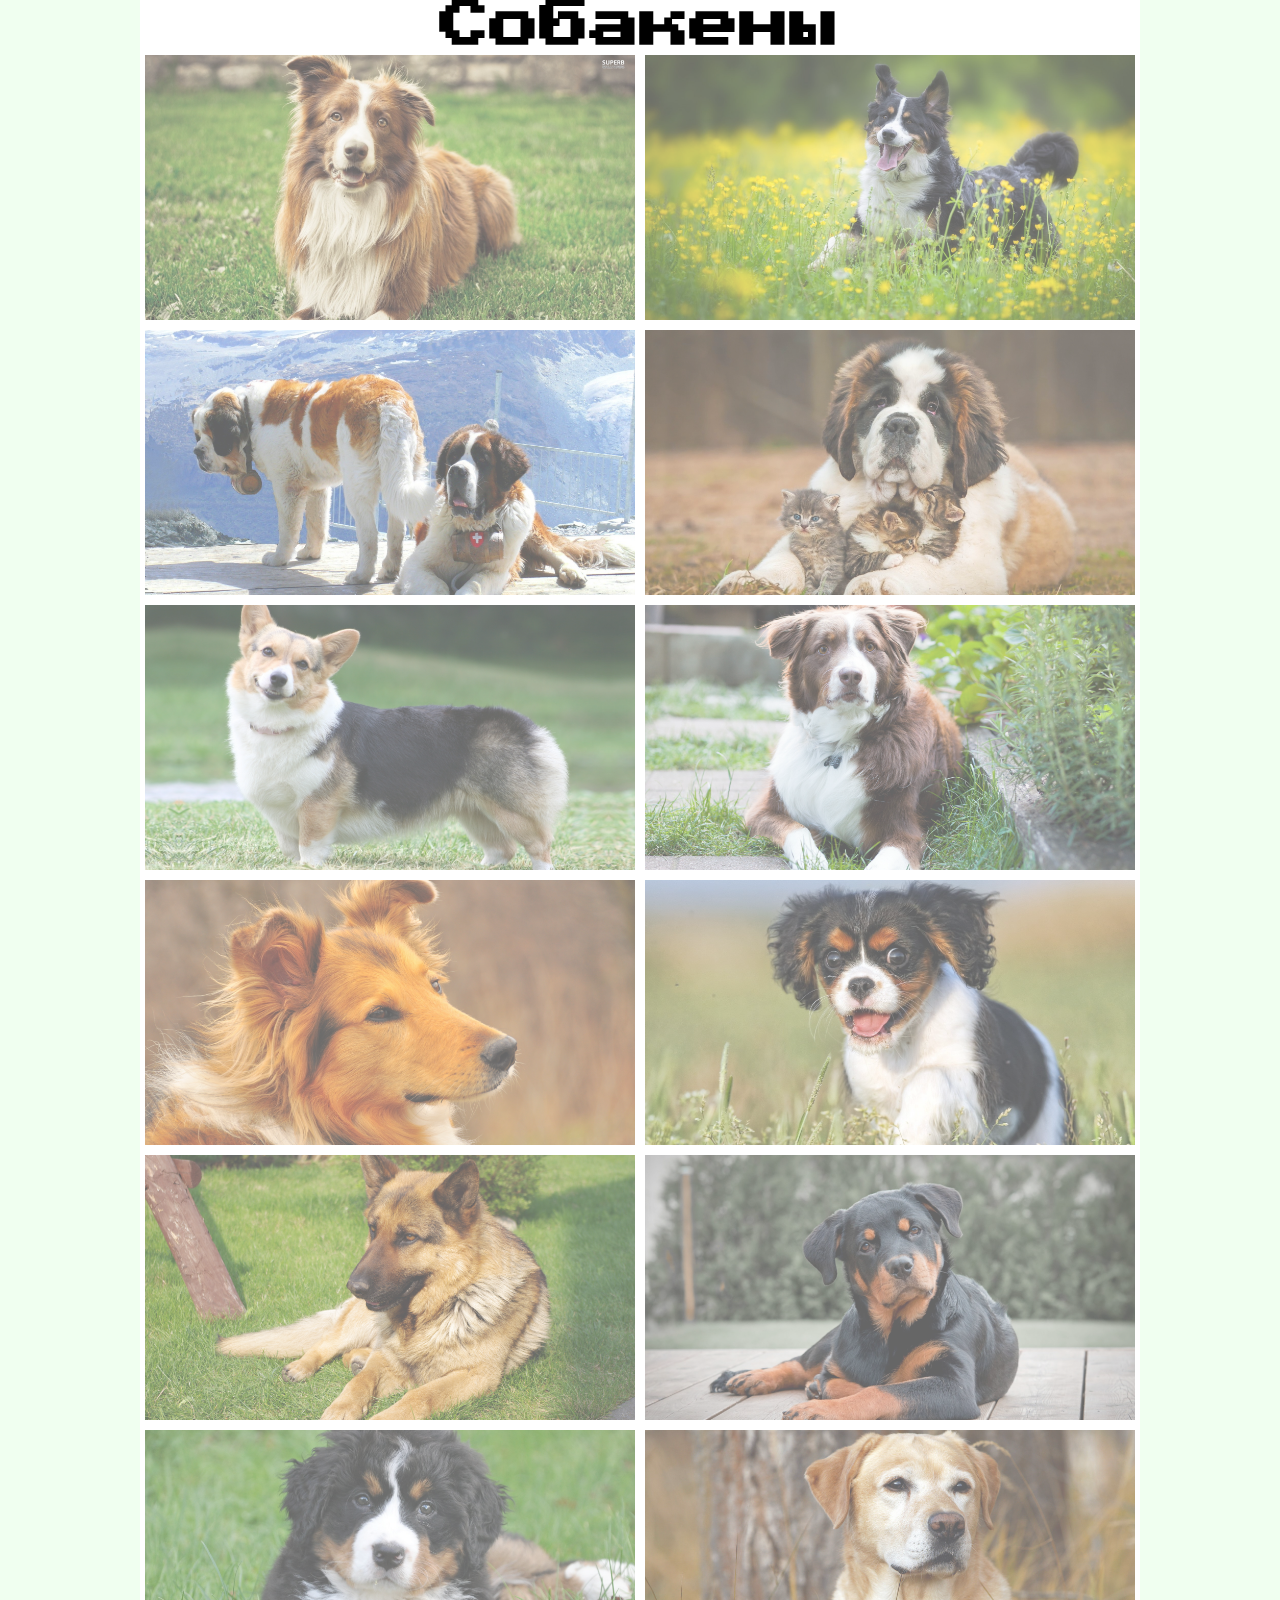
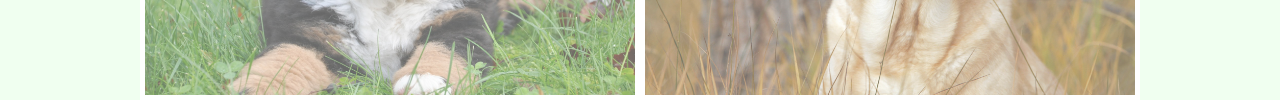
==== index.html @ 60b628cc "Add files via upload" ====
<!DOCTYPE html>
<html lang="en">
<head>
	<meta charset="UTF-8">
	<meta name="viewport" content="width=device-width, initial-scale=1.0">
	<title>Галерея</title>
	<link rel="stylesheet" href="css/main.css">
	<link rel="preconnect" href="https://fonts.googleapis.com">
	<link rel="preconnect" href="https://fonts.gstatic.com" crossorigin>
	<link href="https://fonts.googleapis.com/css2?family=Press+Start+2P&display=swap" rel="stylesheet">
</head>
<body>
	<main class="main">
		<h1 class="heading">Собакены</h1>
		<a class="img_link" href="img/1.jpg" target="_blank"><div class="item" style="background-image: url(img/1.jpg);"></div></a>
		<a class="img_link" href="img/2.jpg" target="_blank"><div class="item" style="background-image: url(img/2.jpg);"></div></a>
		<a class="img_link" href="img/3.jpg" target="_blank"><div class="item" style="background-image: url(img/3.jpg);"></div></a>
		<a class="img_link" href="img/4.jpg" target="_blank"><div class="item" style="background-image: url(img/4.jpg);"></div></a>
		<a class="img_link" href="img/5.jpg" target="_blank"><div class="item" style="background-image: url(img/5.jpg);"></div></a>
		<a class="img_link" href="img/6.jpg" target="_blank"><div class="item" style="background-image: url(img/6.jpg);"></div></a>
		<a class="img_link" href="img/7.jpg" target="_blank"><div class="item" style="background-image: url(img/7.jpg);"></div></a>
		<a class="img_link" href="img/8.jpg" target="_blank"><div class="item" style="background-image: url(img/8.jpg);"></div></a>
		<a class="img_link" href="img/9.jpg" target="_blank"><div class="item" style="background-image: url(img/9.jpg);"></div></a>
		<a class="img_link" href="img/10.jpg" target="_blank"><div class="item" style="background-image: url(img/10.jpg);"></div></a>
		<a class="img_link" href="img/11.jpg" target="_blank"><div class="item" style="background-image: url(img/11.jpg);"></div></a>
		<a class="img_link" href="img/12.jpg" target="_blank"><div class="item" style="background-image: url(img/12.jpg);"></div></a>
	</main>
</body>
</html>
---- css/main.css ----
@media all and (max-width:  768px){
	.item{
		max-width: initial;
		max-height: initial;
		width: 90vw;
		height: calc(90vw / 16 * 9);
	}
	.img_link{
		margin: 5px 0;
	}
}
@media all and (min-width: 1200px){
	.img_link:hover{
	opacity: 1;
	transform: scale(1.2) rotate(05deg);
	z-index: 10;
	box-shadow: 0 0 200px 30px rgba(100, 0, 0, 0.4);
	}
}
*{
	padding: 0;
	margin: 0;
	box-sizing: border-box;
}
body{
	background-color: #F0FFF0;
}
.main{
	background-color: #FFFFFF;
	display: flex;
	width: 95%;
	max-width: 1000px;
	margin: auto;
	box-shadow: 0 0 0 10px 1px rgba(0, 0, 0, 0.3);
	flex-wrap: wrap;
}
.item{
	max-width: 490px;
	max-height: 265px;
	height: calc(95vw / 2 / 16 * 9);
	width: calc(90vw - 10px);
	background-color: #E0FFFF;
	
	background-position: center;
	background-size: cover;
}
.heading{
	font-size: 50px;
	text-align: center;
	width: 100%;
	font-family: 'Press Start 2P', cursive;
}
.img_link{
	display: block;
	opacity: 0.6;
	transition: opacity 0.6s ease, transform 0.6s ease-in, box-shadow 0.3s ease-out;
	margin: 5px;
}
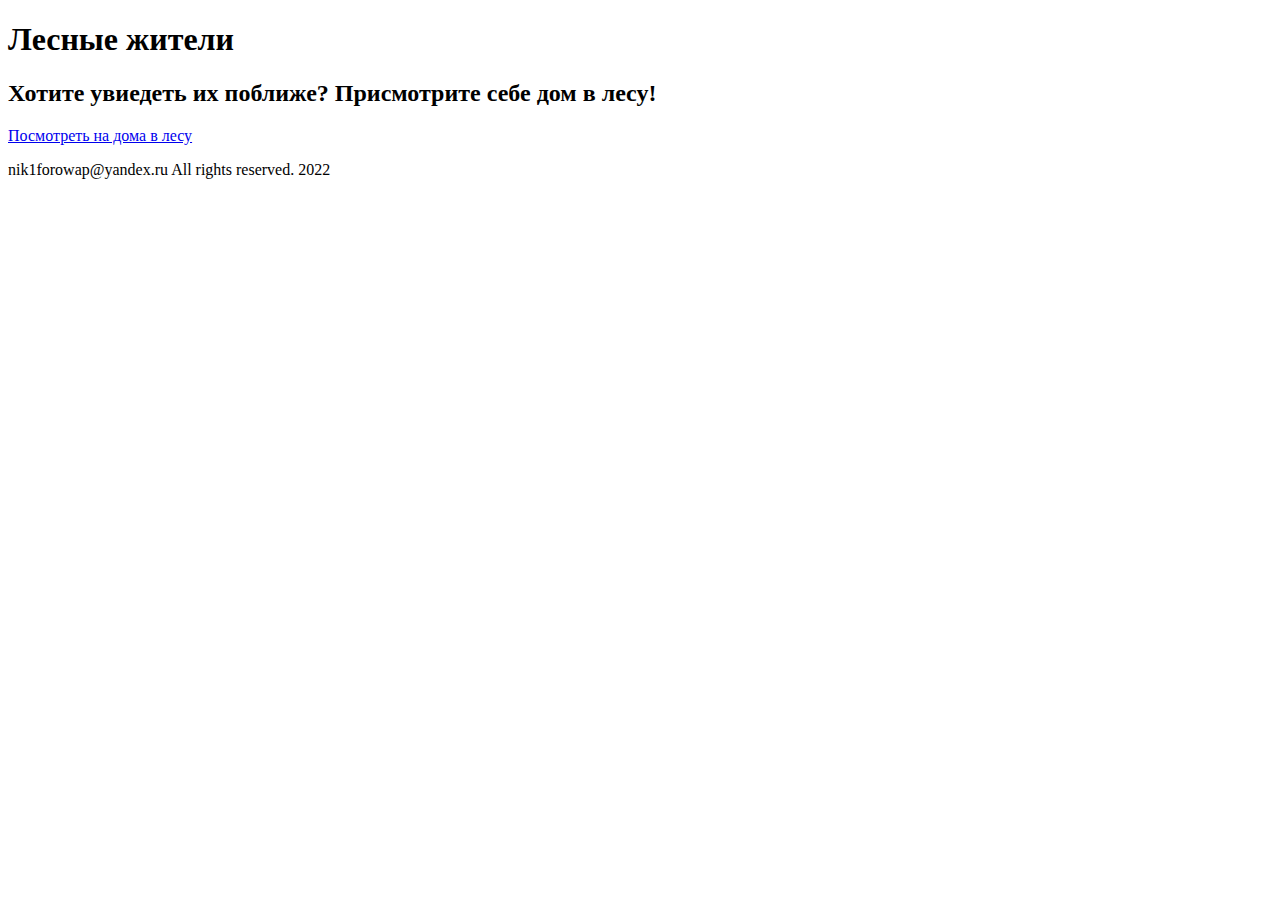
==== commit 3b09759a: "Update and rename index1.html to index.html" ====
--- a/index.html
+++ b/index.html
@@ -3,15 +3,16 @@
 <head>
 	<meta charset="UTF-8">
 	<meta name="viewport" content="width=device-width, initial-scale=1.0">
-	<title>Галерея</title>
+	<title>Галерея "Лесные животные"</title>
 	<link rel="stylesheet" href="css/main.css">
+	<link rel="stylesheet" href="css/media.css">
 	<link rel="preconnect" href="https://fonts.googleapis.com">
 	<link rel="preconnect" href="https://fonts.gstatic.com" crossorigin>
-	<link href="https://fonts.googleapis.com/css2?family=Press+Start+2P&display=swap" rel="stylesheet">
+	<link href="https://fonts.googleapis.com/css2?family=Amatic+SC:wght@400;700&display=swap" rel="stylesheet">
 </head>
 <body>
 	<main class="main">
-		<h1 class="heading">Собакены</h1>
+		<h1 class="heading">Лесные жители</h1>
 		<a class="img_link" href="img/1.jpg" target="_blank"><div class="item" style="background-image: url(img/1.jpg);"></div></a>
 		<a class="img_link" href="img/2.jpg" target="_blank"><div class="item" style="background-image: url(img/2.jpg);"></div></a>
 		<a class="img_link" href="img/3.jpg" target="_blank"><div class="item" style="background-image: url(img/3.jpg);"></div></a>
@@ -24,6 +25,17 @@
 		<a class="img_link" href="img/10.jpg" target="_blank"><div class="item" style="background-image: url(img/10.jpg);"></div></a>
 		<a class="img_link" href="img/11.jpg" target="_blank"><div class="item" style="background-image: url(img/11.jpg);"></div></a>
 		<a class="img_link" href="img/12.jpg" target="_blank"><div class="item" style="background-image: url(img/12.jpg);"></div></a>
+		<div class="element">
+			<div class="text-question">
+				<h2 class="text_qustion">Хотите увиедеть их поближе? Присмотрите себе дом в лесу!</h2>
+			</div>
+			<div class="element-btn">
+				<a href="index2.html" class="btn">Посмотреть на дома в лесу</a>
+			</div>
+		</div>
 	</main>
+	<footer>
+		<p class="footer">nik1forowap@yandex.ru All rights reserved. 2022</p>
+	</footer>
 </body>
-</html>+</html>
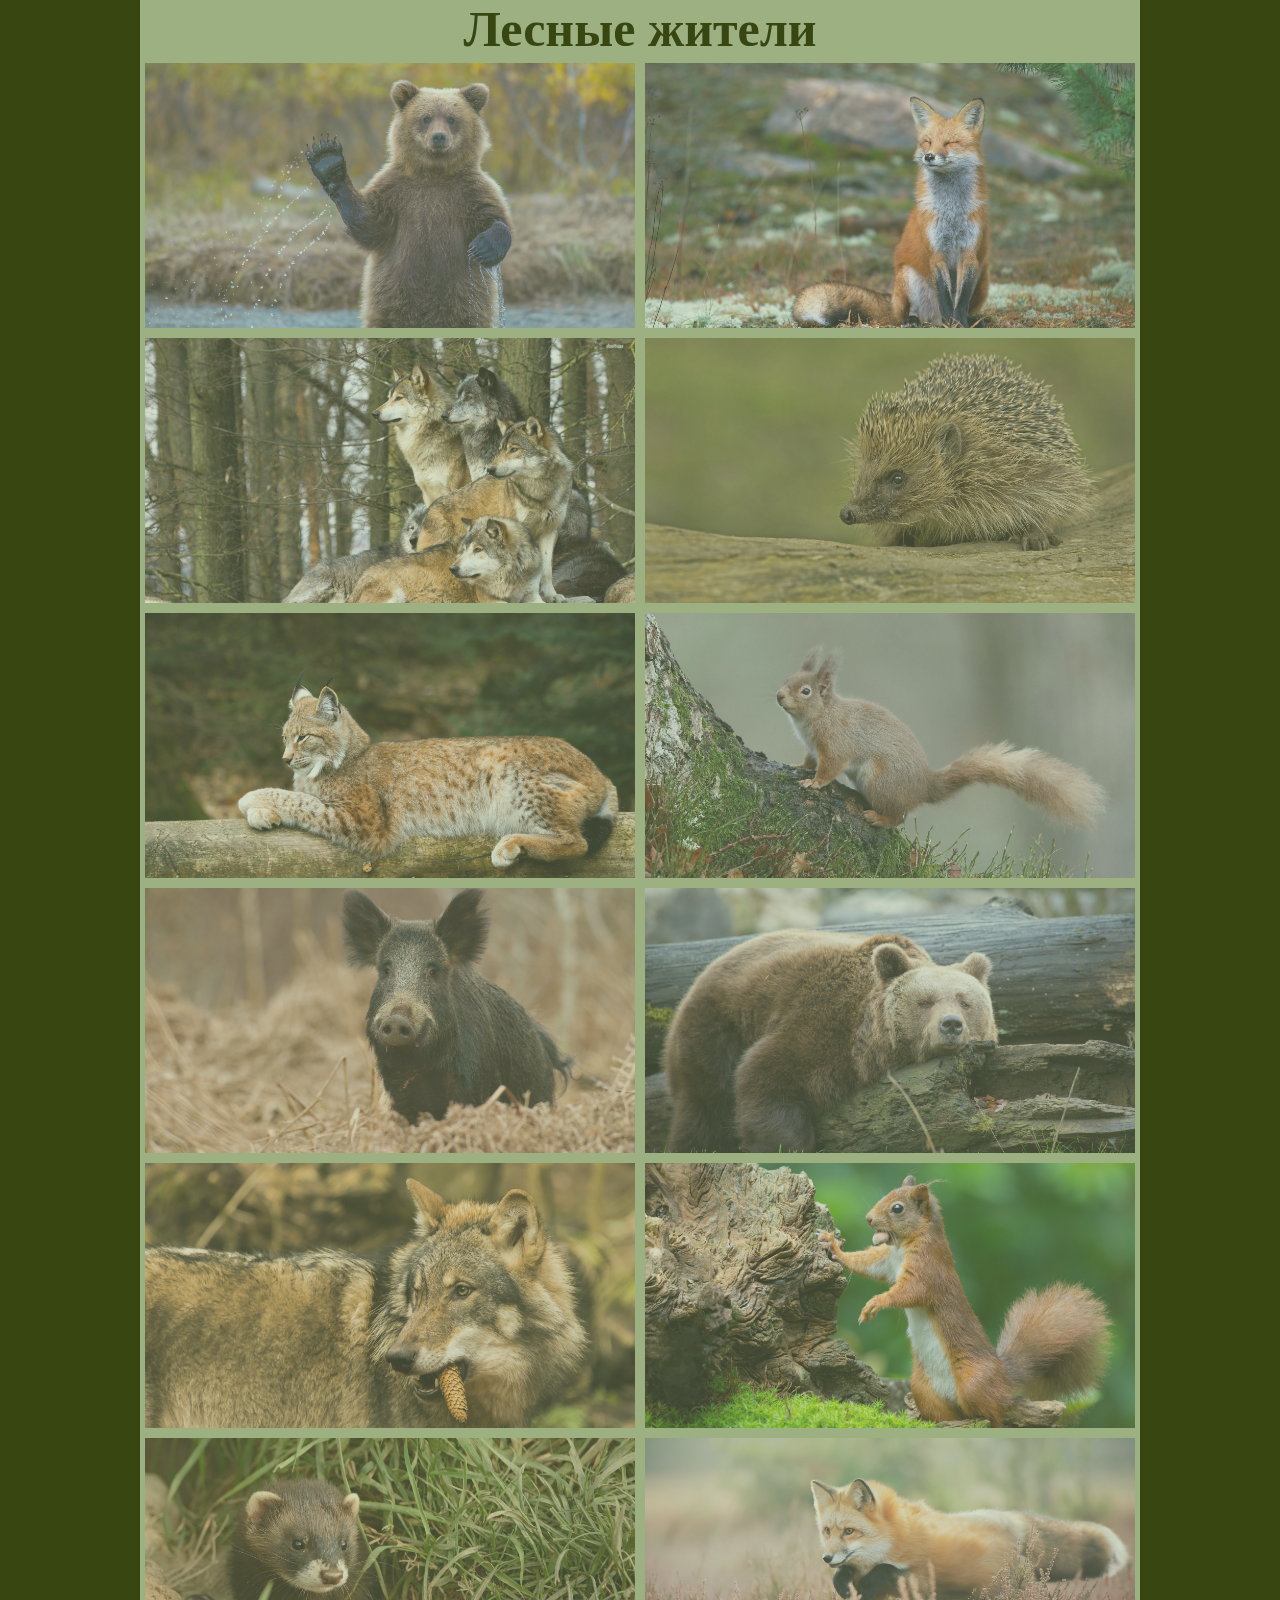
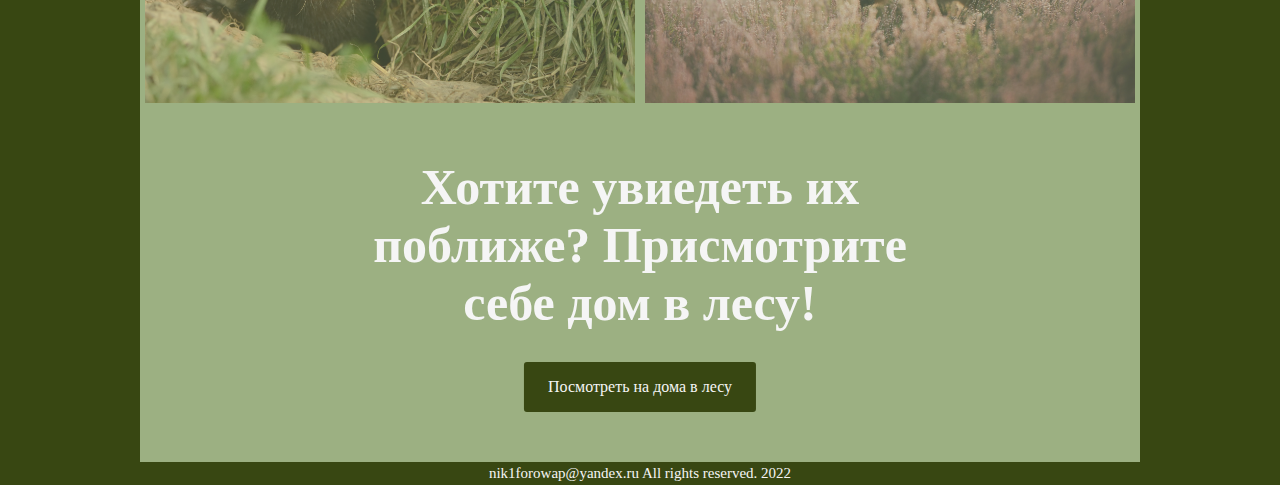
==== commit 904cd7b7: "Add files via upload" ====
--- a/index.html
+++ b/index.html
@@ -3,7 +3,7 @@
 <head>
 	<meta charset="UTF-8">
 	<meta name="viewport" content="width=device-width, initial-scale=1.0">
-	<title>Галерея "Лесные животные"</title>
+	<title>Галерея "Лесные жители"</title>
 	<link rel="stylesheet" href="css/main.css">
 	<link rel="stylesheet" href="css/media.css">
 	<link rel="preconnect" href="https://fonts.googleapis.com">
@@ -38,4 +38,4 @@
 		<p class="footer">nik1forowap@yandex.ru All rights reserved. 2022</p>
 	</footer>
 </body>
-</html>
+</html>--- a/css/main.css
+++ b/css/main.css
@@ -0,0 +1,85 @@
+*{
+	padding: auto;
+	margin: 0;
+	box-sizing: border-box;
+}
+body{
+	background-color: rgba(56, 71, 18, 1);;
+}
+.main{
+	background-color: #9cb082;
+	display: flex;
+	width: 95%;
+	max-width: 1000px;
+	margin: auto;
+	box-shadow: 0 0 0 10px 1px rgba(0, 0, 0, 0.3);
+	flex-wrap: wrap;
+	justify-content: center;
+}
+.item{
+	max-width: 490px;
+	max-height: 265px;
+	height: calc(95vw / 16 * 9);
+	width: calc(90vw - 10px);
+	background-color: black;
+	background-position: center;
+	background-size: cover;
+}
+.heading{
+	font-size: 50px;
+	text-align: center;
+	width: 100%;
+	font-family: 'Press Start 2P', cursive;
+	color: rgba(56, 71, 18, 1);
+}
+.img_link{
+	display: block;
+	opacity: 0.6;
+	transition: opacity 0.6s ease, transform 0.6s ease-in, box-shadow 0.3s ease-out;
+	margin: 5px;
+}
+.element {
+	display: block;
+	padding: 35px 200px 50px 200px;
+	justify-content: center;
+	align-items: center;
+}
+h2.text_qustion{
+	font-family: zarubka;
+	font-size: 50px;
+	font-weight: bold;
+	text-align: center;
+	padding-bottom: 30px;
+	padding-top: 15px;
+	position: relative;
+	color: whitesmoke;
+}
+.btn{
+	display: inline-flex;
+	background: rgba(56, 71, 18, 1);
+	color: whitesmoke;
+	padding: 1rem 1.5rem;
+	text-decoration: none;
+	border-radius: 3px;
+	justify-content: center;
+	align-items: center;
+	position: relative;
+	left: 50%;
+	transform: translateX(-50%);
+	text-align: center;
+}
+.btn:hover{
+	opacity: 1;
+	background: #d0de73;
+	color: rgba(56, 71, 18, 1);
+}
+.footer {
+	position: relative;
+	padding: 3px 0;
+	background: rgba(56, 71, 18, 1);
+	color: whitesmoke;
+	font-size: 15px;
+	text-align: center;
+	font-family: Roboto;
+	font-weight: cursive;
+}